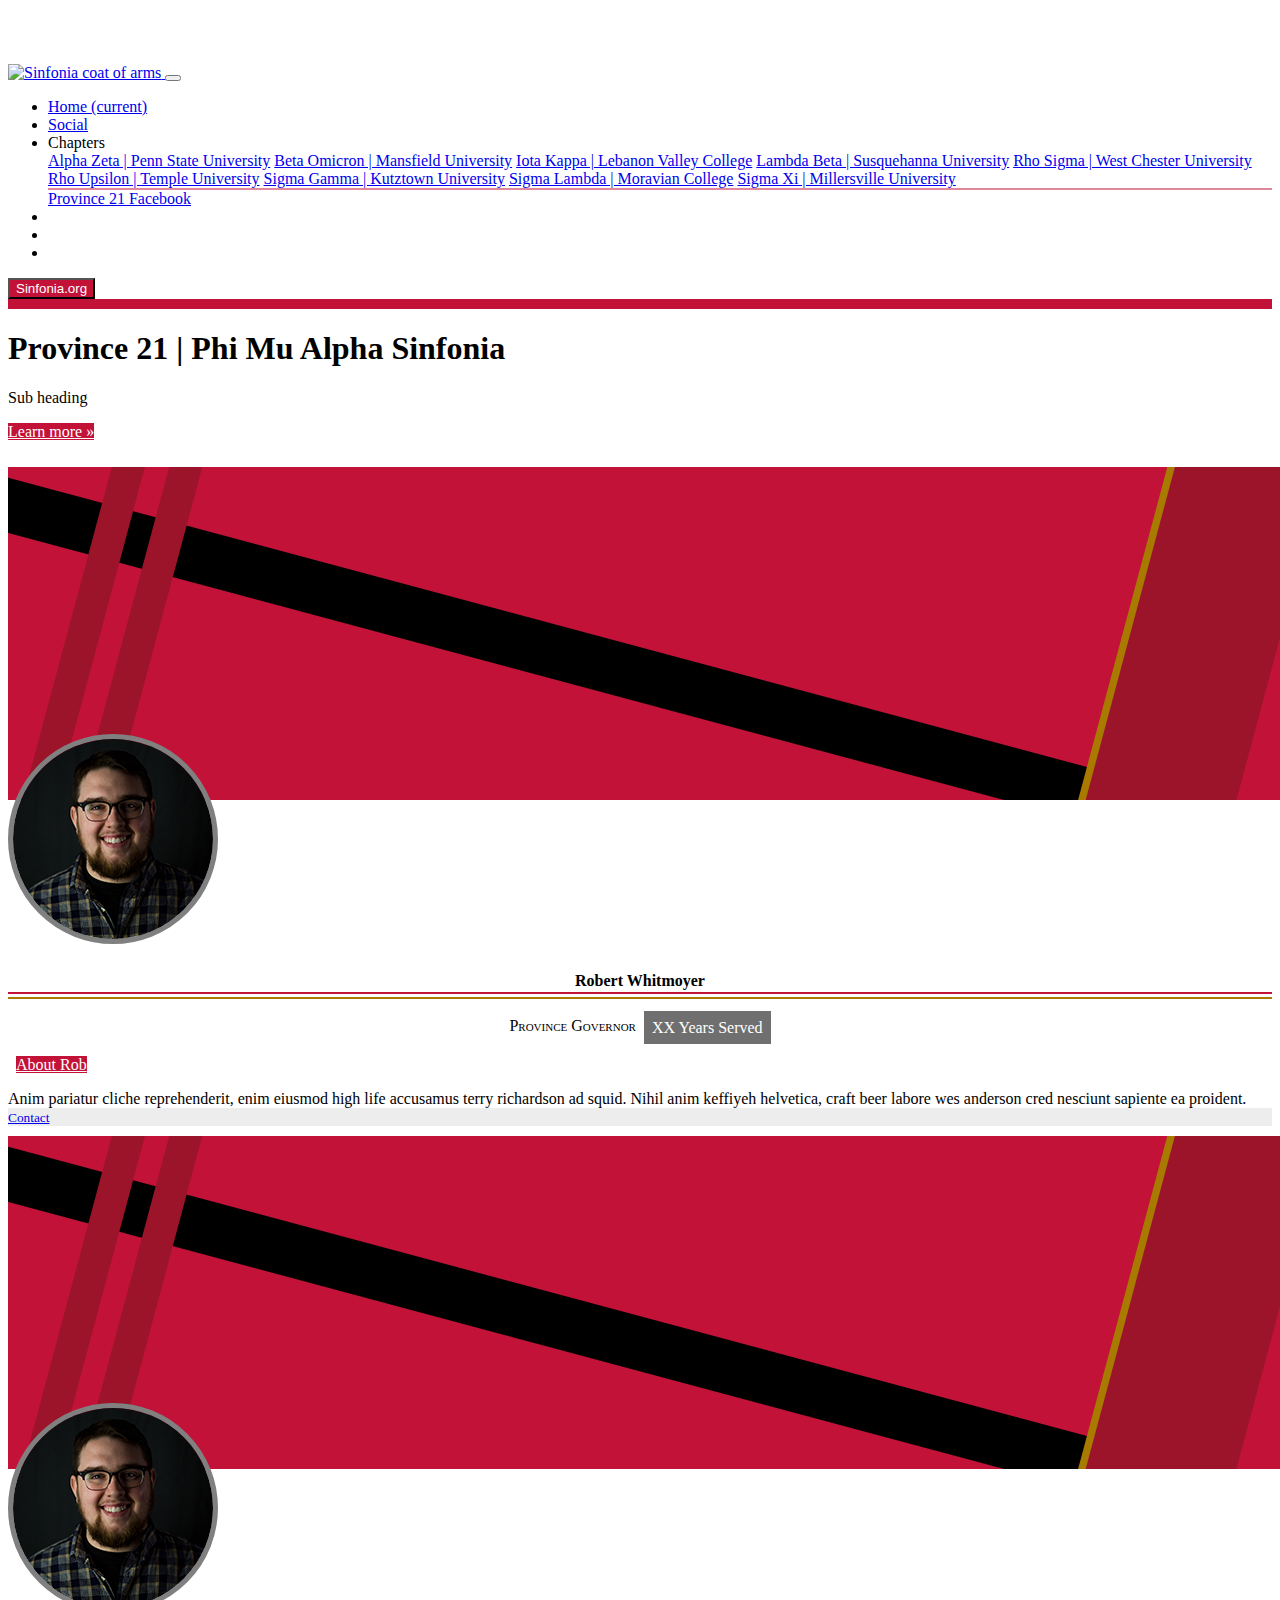
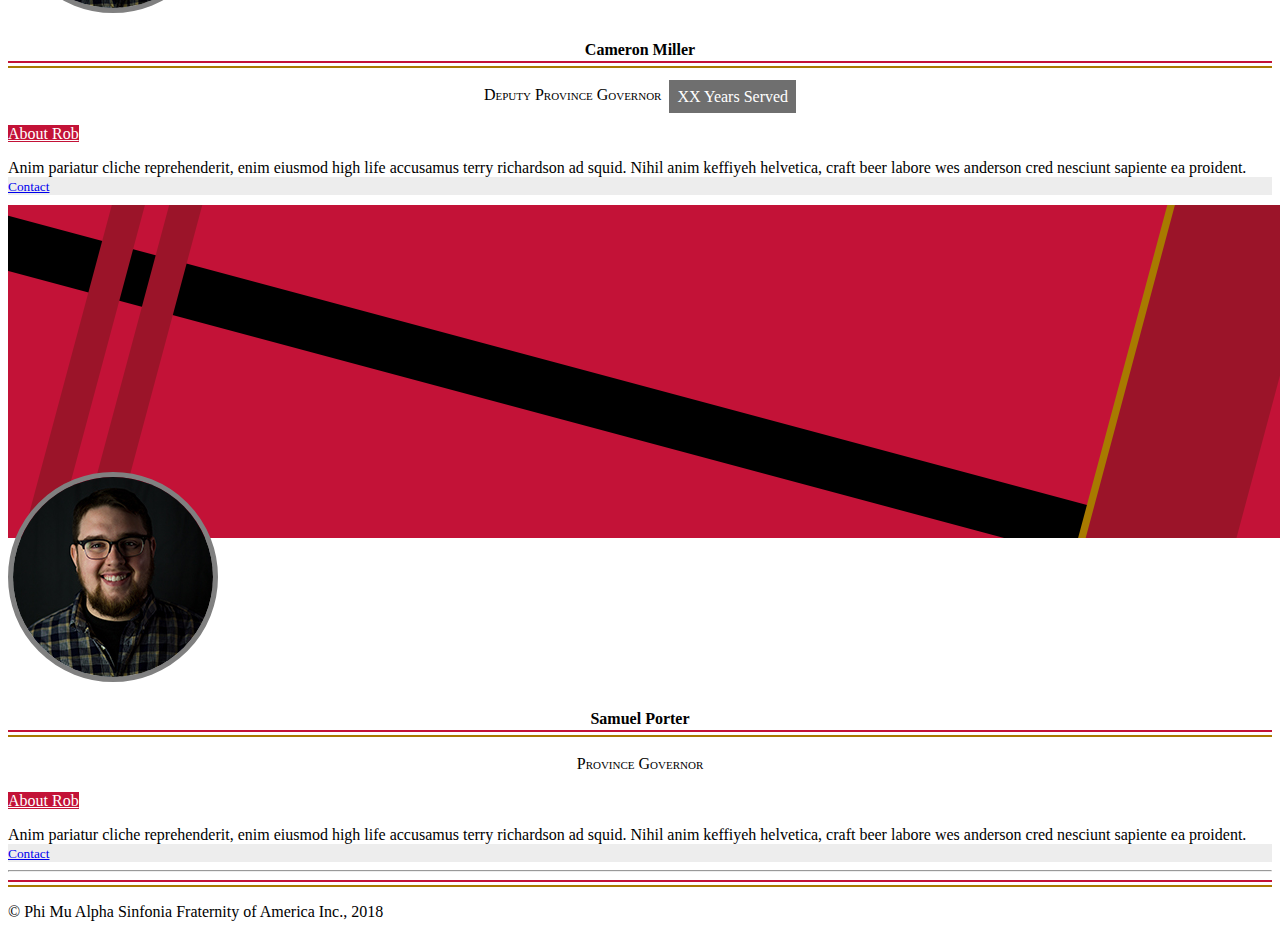
==== leadership.html @ 4810c5d1 "Further Devlopment" ====
<!doctype html>
<html lang="en">

<head>
    <!--Made with Love by Julian Gerace-->
    <meta charset="utf-8">
    <meta name="viewport" content="width=device-width, initial-scale=1, shrink-to-fit=no">
    <meta name="description" content="">
    <link rel="icon" href="/index.html">

    <title>Province 21 | Phi Mu Alpha Sinfonia</title>

    <!-- Bootstrap core CSS -->
    <link rel="stylesheet" href="https://maxcdn.bootstrapcdn.com/bootstrap/4.0.0-beta.3/css/bootstrap.min.css" integrity="sha384-Zug+QiDoJOrZ5t4lssLdxGhVrurbmBWopoEl+M6BdEfwnCJZtKxi1KgxUyJq13dy" crossorigin="anonymous">

    <link rel="stylesheet" href="https://use.typekit.net/lne4xtn.css">

    <link rel="stylesheet" href="stylesheet.css">
    <link rel="stylesheet" href="animate.css">
</head>

<body>
    <!--Navigation bar -->
    <nav class="navbar navbar-expand-md navbar-light fixed-top" style="background-color:white;border-bottom: 10px solid #c31237;">
        <a class="navbar-brand" href="/index.html"><img src="images/Coat-of-Arms.png" width="40" height="auto" alt="Sinfonia coat of arms"> </a>
        <button class="navbar-toggler" type="button" data-toggle="collapse" data-target="#navbarsExampleDefault" aria-controls="navbarsExampleDefault" aria-expanded="false" aria-label="Toggle navigation">
        <span class="navbar-toggler-icon"></span>
      </button>
        <div class="collapse navbar-collapse" id="navbarsExampleDefault">
            <ul class="navbar-nav mr-auto nav-sm">
                <li class="nav-item active">
                    <a class="nav-link" href="#">Home <span class="sr-only">(current)</span></a>
                </li>
                <li class="nav-item">
                    <a class="nav-link" href="social.html">Social</a>
                </li>
                <li class="nav-item dropdown">
                    <a class="nav-link dropdown-toggle" id="dropdown01" data-toggle="dropdown" aria-haspopup="true" aria-expanded="false">Chapters</a>
                    <div class="dropdown-menu" aria-labelledby="dropdown01">
                        <a class="dropdown-item" href="#">Alpha Zeta | Penn State University</a>
                        <a class="dropdown-item" href="#">Beta Omicron | Mansfield University</a>
                        <a class="dropdown-item" href="#">Iota Kappa | Lebanon Valley College</a>
                        <a class="dropdown-item" href="#">Lambda Beta | Susquehanna University</a>
                        <a class="dropdown-item" href="#">Rho Sigma | West Chester University</a>
                        <a class="dropdown-item" href="#">Rho Upsilon | Temple University</a>
                        <a class="dropdown-item" href="#">Sigma Gamma | Kutztown University</a>
                        <a class="dropdown-item" href="#">Sigma Lambda | Moravian College</a>
                        <a class="dropdown-item" href="#">Sigma Xi | Millersville University</a>
                        <div class="dropdown-divider divider-sin"></div>
                        <a class="dropdown-item" href="#">Province 21 Facebook</a>
                    </div>
                </li>
                <li class="nav-item">&nbsp;</li>
                <li class="nav-item">&nbsp;</li>
                <li class="nav-item"><a href="http://www.sinfonia.org" class="nav-item nav-sm-li">Sinfonia.org</a></li>
            </ul>
            <div class="nav-sm-btn"><a href="http://www.sinfonia.org"><button class="btn btn-sin">Sinfonia.org</button></a></div>
        </div>
    </nav>
    <!-- End Nav -->

    <main role="main">

        <!-- Jumbotron -->
        <div class="jumbotron">
            <div class="container">
                <h1 class="display-3">Province 21 | Phi Mu Alpha Sinfonia</h1>
                <p>Sub heading</p>
                <p><a class="btn btn-sin btn-lg" href="#" role="button">Learn more &raquo;</a></p>
            </div>
        </div>


        <!--People cards -->

        <div class="container">
            <div class="row">
                <div class="col-12 col-md-6" style="padding-top:10px;">
                    <div class="card text-center">
                        <img class="card-img-top" src="images/sinf-background.png" alt="card background">
                        <div class="card-block">
                            <img class="card-img-profile" src="images/Annual Photo.jpg" alt="Robert Whitmoyer">
                            <h4 class="card-title card-name">Robert Whitmoyer<br>
                                <hr class="hr-red">
                                <hr class="hr-gold">
                            </h4>
                            <p class="card-text card-position">Province Governor&nbsp;&nbsp;<span class="badge badge-sin">XX Years Served</span></p>
                            <p class="text-left">&nbsp;&nbsp;<a class="btn btn-sin" data-toggle="collapse" href="#rob-bio" aria-expanded="false" aria-controls="collapseExample">About Rob</a></p>
                            <div class="collapse" id="rob-bio">
                                <div class="card card-block">
                                    Anim pariatur cliche reprehenderit, enim eiusmod high life accusamus terry richardson ad squid. Nihil anim keffiyeh helvetica, craft beer labore wes anderson cred nesciunt sapiente ea proident.
                                </div>
                            </div>
                        </div>
                        <a href="mailto:#">
                            <div class="card-footer">
                                <small class="text-muted">Contact</small></div>
                        </a>
                    </div>
                </div>
				<div class="col-12 col-md-6" style="padding-top:10px;">
                    <div class="card text-center">
                        <img class="card-img-top" src="images/sinf-background.png" alt="card background">
                        <div class="card-block">
                            <img class="card-img-profile" src="images/Annual Photo.jpg" alt="Robert Whitmoyer">
                            <h4 class="card-title card-name">Cameron Miller<br>
                                <hr class="hr-red">
                                <hr class="hr-gold">
                            </h4>
                            <p class="card-text card-position">Deputy Province Governor&nbsp;&nbsp;<span class="badge badge-sin">XX Years Served</span></p>
                            <p><a class="btn btn-sin" data-toggle="collapse" href="#cameron-bio" aria-expanded="false" aria-controls="collapseExample">About Rob</a></p>
                            <div class="collapse" id="cameron-bio">
                                <div class="card card-block">
                                    Anim pariatur cliche reprehenderit, enim eiusmod high life accusamus terry richardson ad squid. Nihil anim keffiyeh helvetica, craft beer labore wes anderson cred nesciunt sapiente ea proident.
                                </div>
                            </div>
                        </div>
                        <a href="mailto:#">
                            <div class="card-footer">
                                <small class="text-muted">Contact</small></div>
                        </a>
                    </div>
                </div>
				<div class="col-12 col-md-6" style="padding-top:10px;">
                    <div class="card text-center">
                        <img class="card-img-top" src="images/sinf-background.png" alt="card background">
                        <div class="card-block">
                            <img class="card-img-profile" src="images/Annual Photo.jpg" alt="Robert Whitmoyer">
                            <h4 class="card-title card-name">Samuel Porter<br>
                                <hr class="hr-red">
                                <hr class="hr-gold">
                            </h4>
                            <p class="card-text card-position">Province Governor</p>
                            <p><a class="btn btn-sin" data-toggle="collapse" href="#sam-bio" aria-expanded="false" aria-controls="collapseExample">About Rob</a></p>
                            <div class="collapse" id="sam-bio">
                                <div class="card card-block">
                                    Anim pariatur cliche reprehenderit, enim eiusmod high life accusamus terry richardson ad squid. Nihil anim keffiyeh helvetica, craft beer labore wes anderson cred nesciunt sapiente ea proident.
                                </div>
                            </div>
                        </div>
                        <a href="mailto:#">
                            <div class="card-footer">
                                <small class="text-muted">Contact</small></div>
                        </a>
                    </div>
                </div>
            </div>
            <!-- # -->
            <div class="container">
                <div class="row">
                    <div class="col-12">
                        <hr>
                    </div>
                </div>
                <div class="row">
                    <div class="col-12"></div>
                </div>
            </div>
        </div>
    </main>
    <!--Footer -->
    <hr class="hr-red">
    <hr class="hr-gold">
    <footer class="container">
        <p>&copy; Phi Mu Alpha Sinfonia Fraternity of America Inc., 2018</p>
    </footer>


    <script src="wow.js"></script>
    <script>
        new WOW().init();
    </script>
    <script src="https://code.jquery.com/jquery-3.2.1.slim.min.js" integrity="sha384-KJ3o2DKtIkvYIK3UENzmM7KCkRr/rE9/Qpg6aAZGJwFDMVNA/GpGFF93hXpG5KkN" crossorigin="anonymous"></script>
    <script src="https://cdnjs.cloudflare.com/ajax/libs/popper.js/1.12.9/umd/popper.min.js" integrity="sha384-ApNbgh9B+Y1QKtv3Rn7W3mgPxhU9K/ScQsAP7hUibX39j7fakFPskvXusvfa0b4Q" crossorigin="anonymous"></script>
    <script src="https://maxcdn.bootstrapcdn.com/bootstrap/4.0.0-beta.3/js/bootstrap.min.js" integrity="sha384-a5N7Y/aK3qNeh15eJKGWxsqtnX/wWdSZSKp+81YjTmS15nvnvxKHuzaWwXHDli+4" crossorigin="anonymous"></script>
</body>

</html>
---- stylesheet.css ----
@charset "UTF-8";

body {
    padding-top: 3.5rem
}

h1,h3 {
    font-family: "priori-sans"
}

.btn-sin {
    background-color: #c31237;
    color: #fff
}

.btn-sin:hover {
    background-color: #9c2c43;
    color: #fff
}

.hr-gold,.hr-red {
    background-color: #c31237;
    height: 2px;
    border: 0;
    padding: 0;
    margin: 2px 0 0
}

.hr-gold {
    background-color: #a87a00;
    margin: 3px 0 0
}

.divider-sin {
    background-color: rgba(196, 18, 57, .5);
    height: 2px
}

.shadow,.shadow-nohover {
    box-shadow: 0 2px 4px -1px rgba(0, 0, 0, .2), 0 4px 5px 0 rgba(0, 0, 0, .14), 0 1px 10px 0 rgba(0, 0, 0, .12);
    transition: box-shadow .08s cubic-bezier(.4, 0, .2, 1)
}

.shadow-nohover {
    transition: box-shadow .28s cubic-bezier(.4, 0, .2, 1)
}

.card-bg {
    background-color: #fff
}

@media only screen and (max-width:768px) {
    .nav-sm {
        text-align: center
    }

    .nav-sm-btn {
        display: none
    }

    .nav-sm-li {
        color: #fff;
        background-color: #c31237;
        padding: 8px 20px;
        border-radius: 5px
    }

    .nav-sm-li:hover {
        color: #fff;
        text-decoration: none;
        background-color: #951832
    }

    .card-img-top {
        border-radius: 0
    }

    .card-img-profile {
        max-width: 100%;
        border-radius: 50%;
        margin-top: -100px;
        margin-bottom: -5px;
        border: 5px solid gray
    }
}

@media only screen and (min-width:768px) {
    .nav-sm-li {
        display: none
    }

    .card-img-profile {
        max-width: 50%;
        border-radius: 50%;
        margin-top: -30px;
        margin-bottom: -5px;
        border: 3px solid gray
    }
}

@media only screen and (min-width:992px) {
    .card-img-top {
        border-radius: 0
    }

    .card-img-profile {
        max-width: 100%;
        border-radius: 50%;
        margin-top: -70px;
        margin-bottom: -5px;
        border: 5px solid gray
    }
}

.workshop {
    color: #fff;
    text-align: center;
    background: url(images/sinf-background.png);
    background-size: cover;
    background-position: center;
    padding-top: 100px;
    padding-bottom: 100px
}
.card-name {
    text-align: center;
    padding-top: 8px
}

.card-position {
    font-variant-caps: small-caps;
    text-align: center;
    margin-top: -3px;
    padding-bottom: 3px
}

.card-footer {
    background-color: #ededed
}

.card-footer:hover {
	background-color: #D3D3D3;
}

.card-link, .card-link:hover {
	color:#181818;
	text-decoration: none;
}

.badge-sin {
	background-color:#6F6F6F;
	color:#fff;
	font-weight: normal;
	font-variant: normal;
	vertical-align: middle;
	padding: 8px;
}

.hideme {
    opacity: 0
}
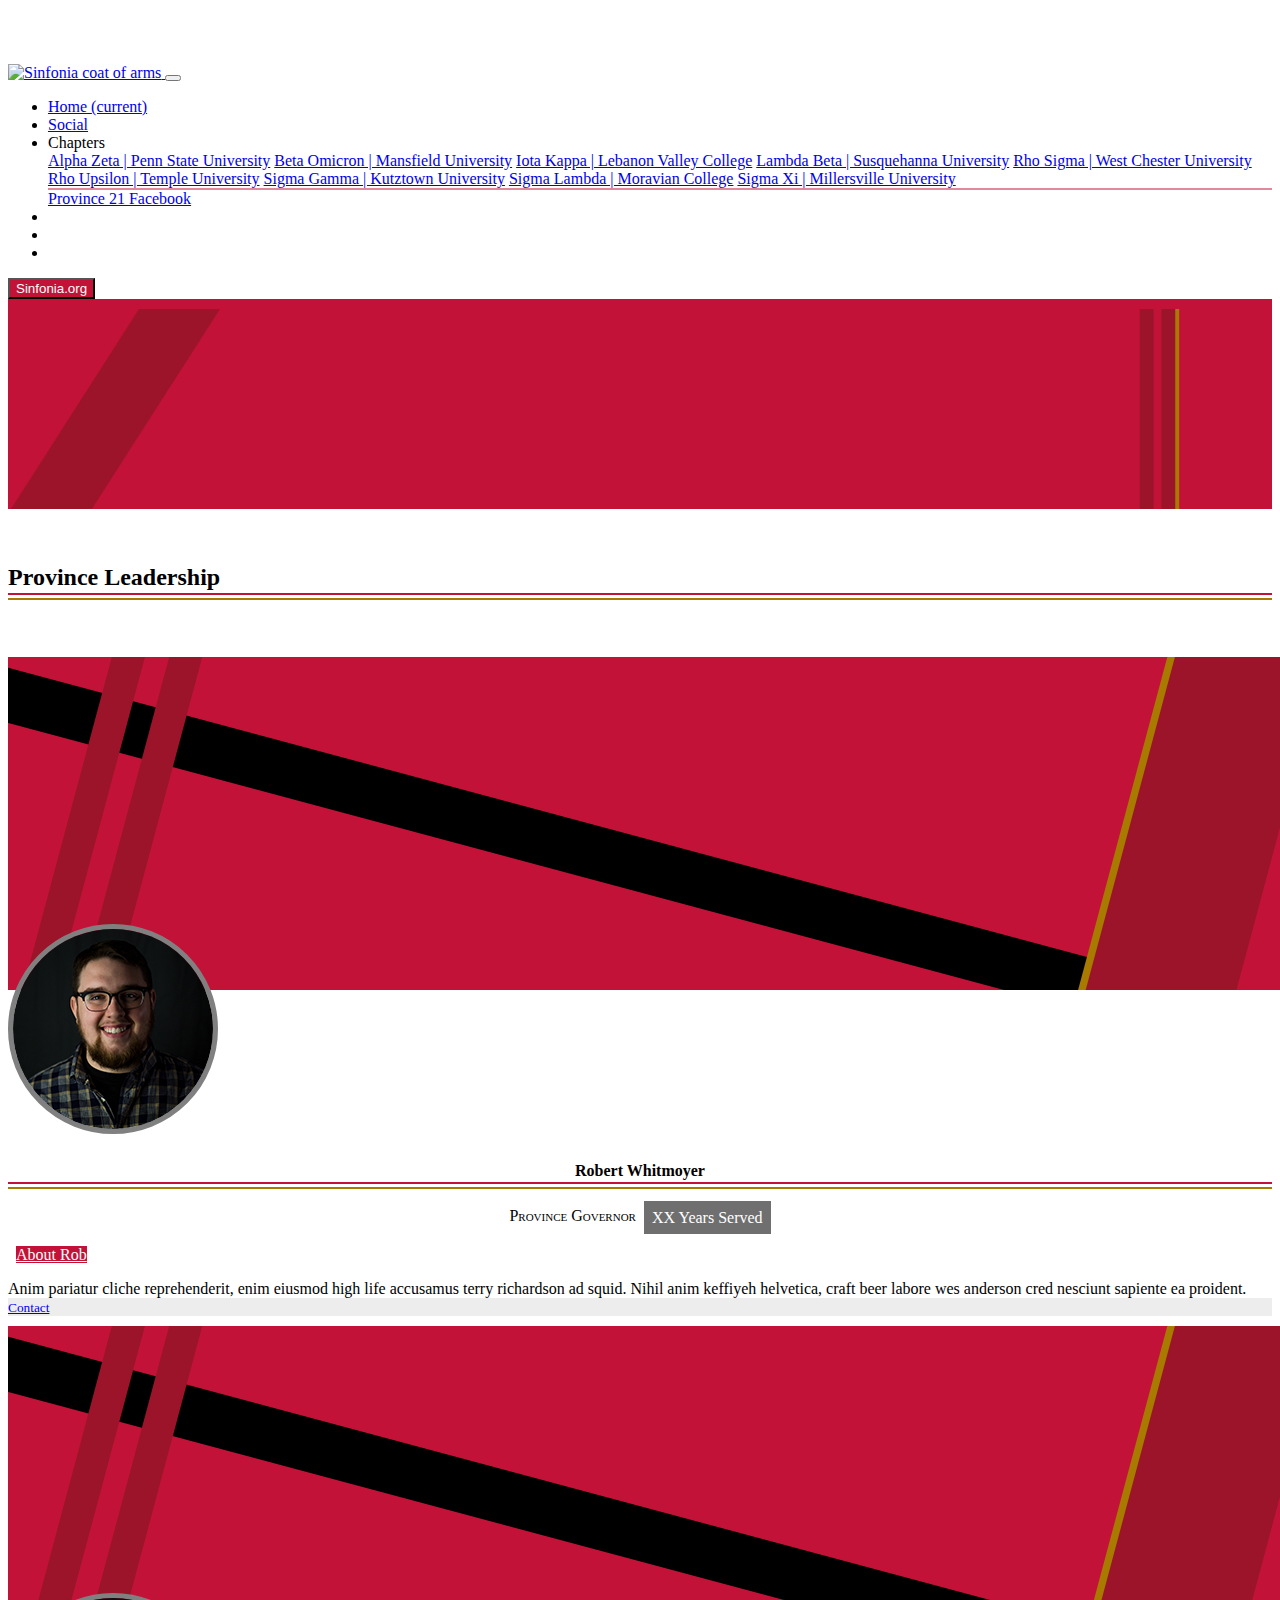
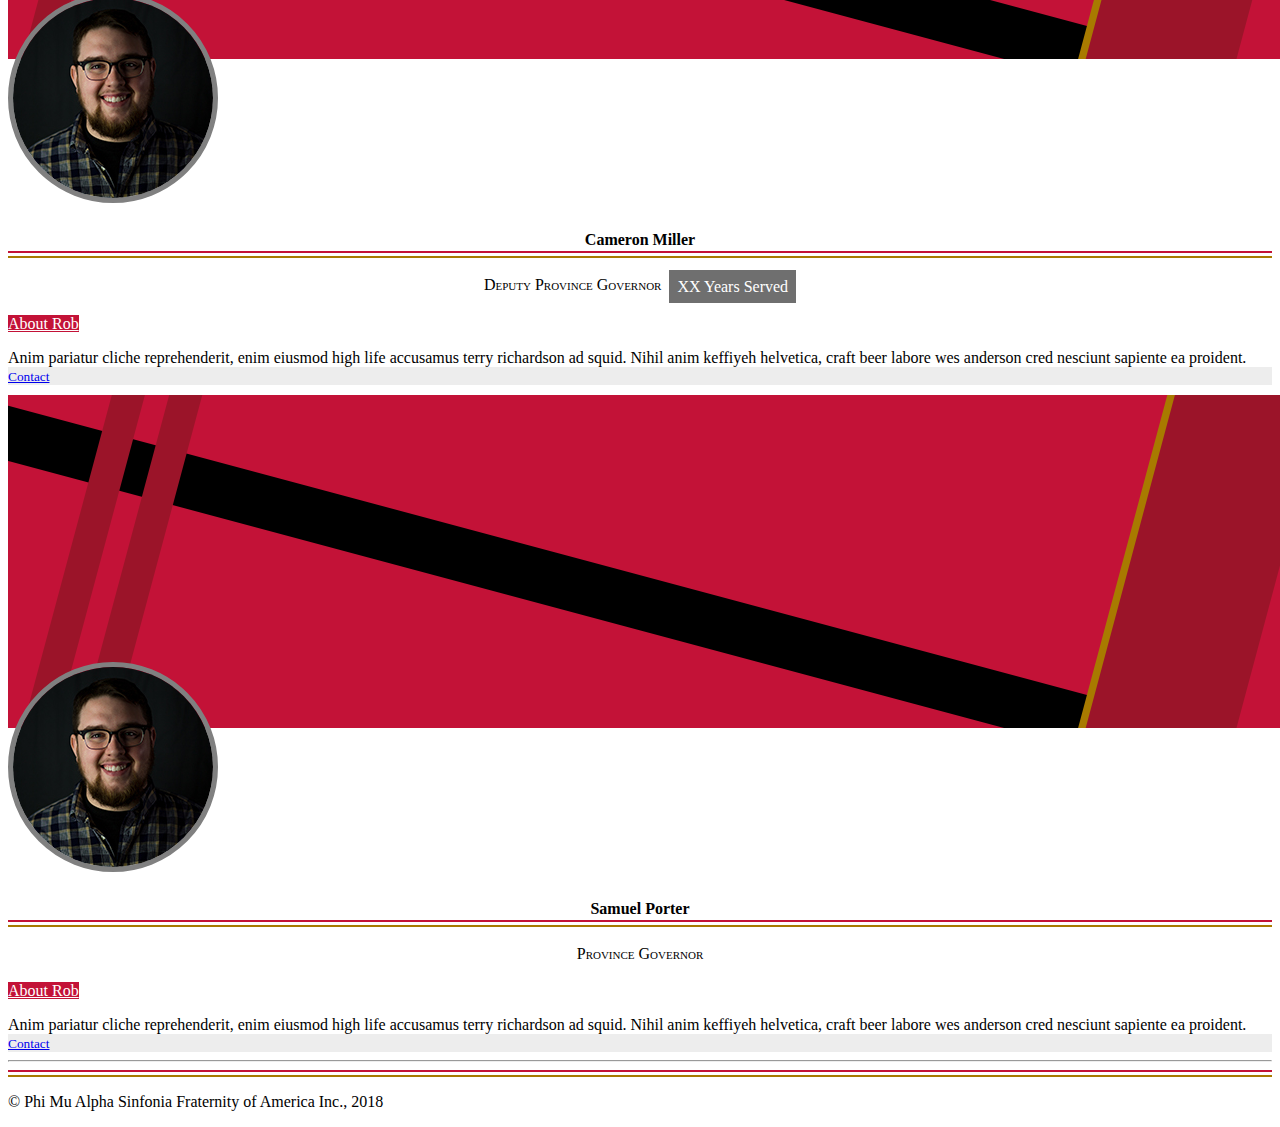
==== commit 782eb736: "style unification" ====
--- a/leadership.html
+++ b/leadership.html
@@ -62,17 +62,19 @@
     <main role="main">
 
         <!-- Jumbotron -->
-        <div class="jumbotron">
+        <div class="workshop">
             <div class="container">
-                <h1 class="display-3">Province 21 | Phi Mu Alpha Sinfonia</h1>
-                <p>Sub heading</p>
-                <p><a class="btn btn-sin btn-lg" href="#" role="button">Learn more &raquo;</a></p>
+                
             </div>
         </div>
 
 
         <!--People cards -->
-
+<div class="container">
+			<div class="row">
+				<div class="col-12" style="padding-top:35px;"><h2 class="text-center">Province Leadership<br><hr class="hr-red"><hr class="hr-gold"><br></h2></div>
+			</div>
+        </div>
         <div class="container">
             <div class="row">
                 <div class="col-12 col-md-6" style="padding-top:10px;">
--- a/stylesheet.css
+++ b/stylesheet.css
@@ -16,6 +16,16 @@
 .btn-sin:hover {
     background-color: #9c2c43;
     color: #fff
+}
+
+.btn-sin-inverse {
+    background-color: white;
+    color:#1a1a1a;
+}
+
+.btn-sin-inverse:hover {
+    background-color: #9c2c43;
+    color:white;
 }
 
 .hr-gold,.hr-red {
@@ -115,12 +125,33 @@
 .workshop {
     color: #fff;
     text-align: center;
+    background: url(images/workshop.png);
+    background-size: cover;
+    background-position: center;
+    padding-top: 100px;
+    padding-bottom: 100px;
+}
+
+.jumb-photo {
+    color: #fff;
+    text-align: center;
+    background: url(images/cover-compressor.jpg);
+    background-size: cover;
+    background-position: center;
+    padding-top: 100px;
+    padding-bottom: 100px
+}
+
+.social {
+    color: #fff;
+    text-align: center;
     background: url(images/sinf-background.png);
     background-size: cover;
     background-position: center;
     padding-top: 100px;
     padding-bottom: 100px
 }
+
 .card-name {
     text-align: center;
     padding-top: 8px
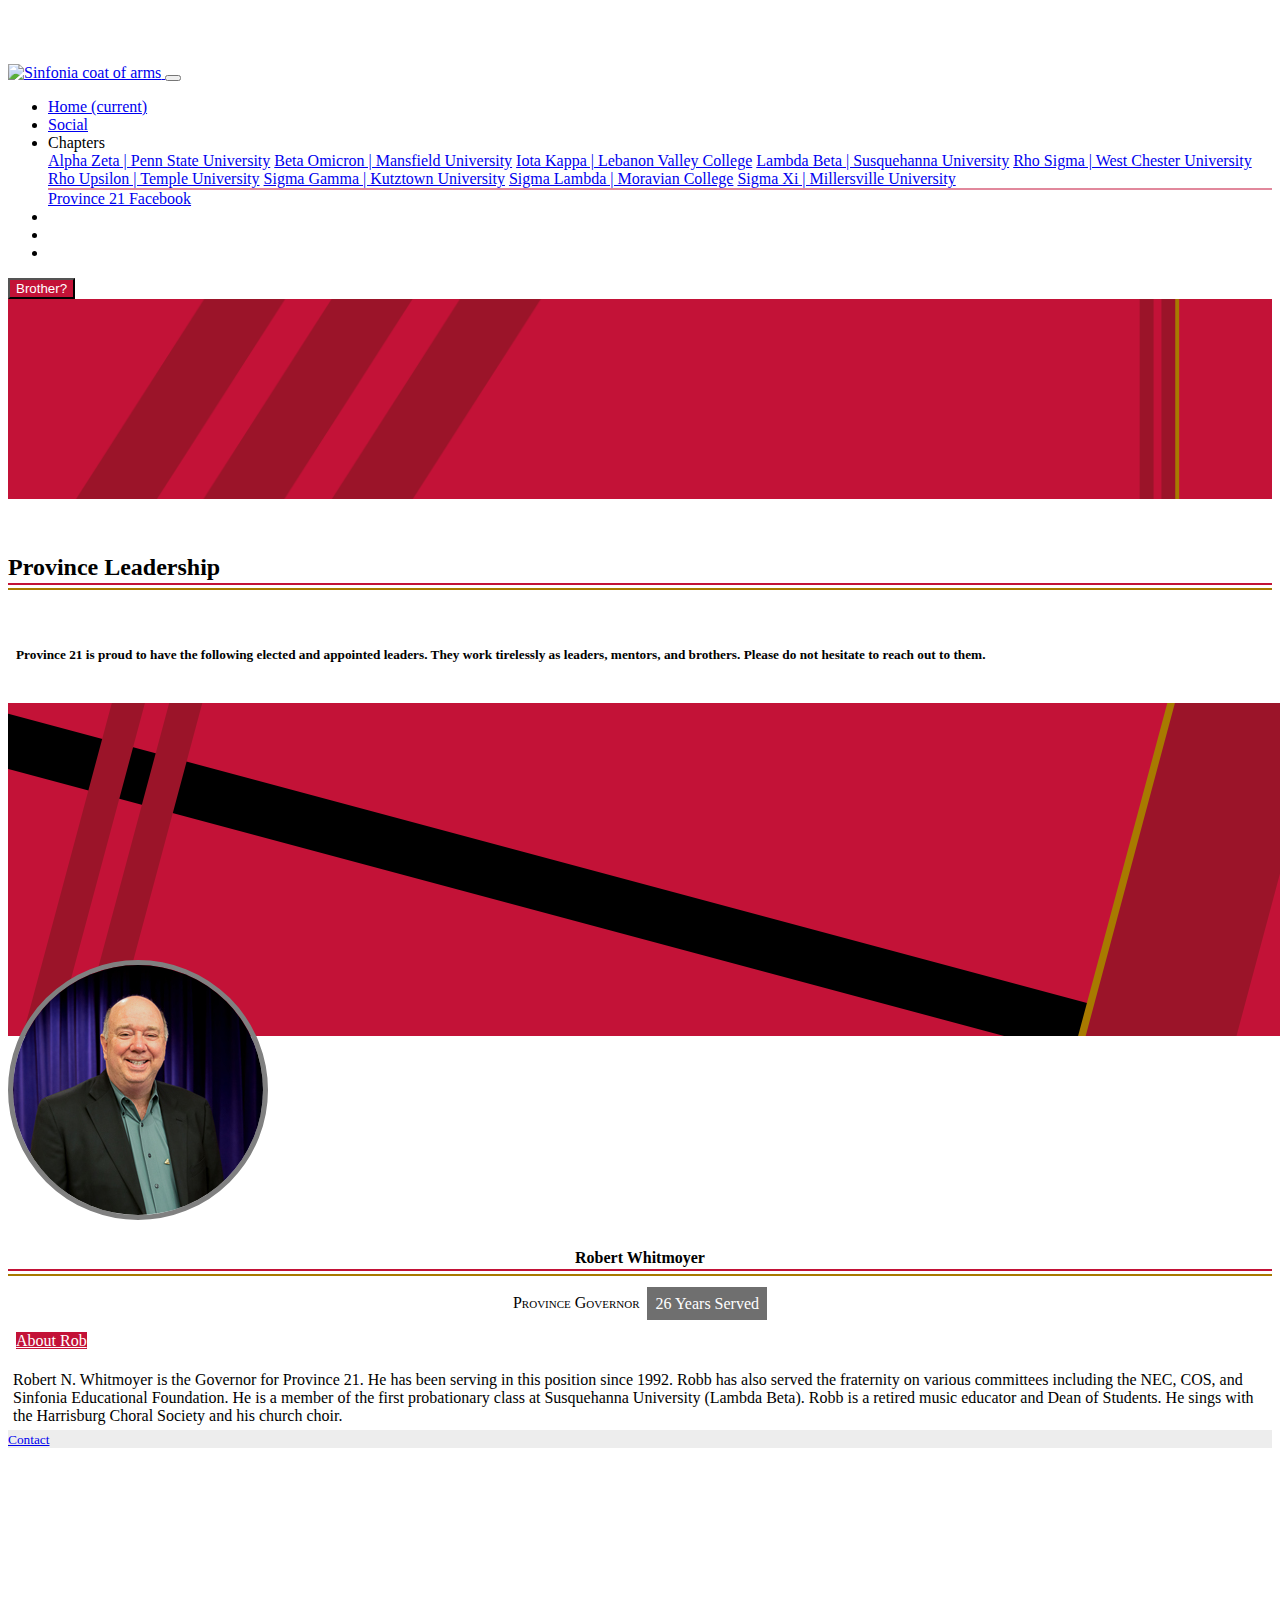
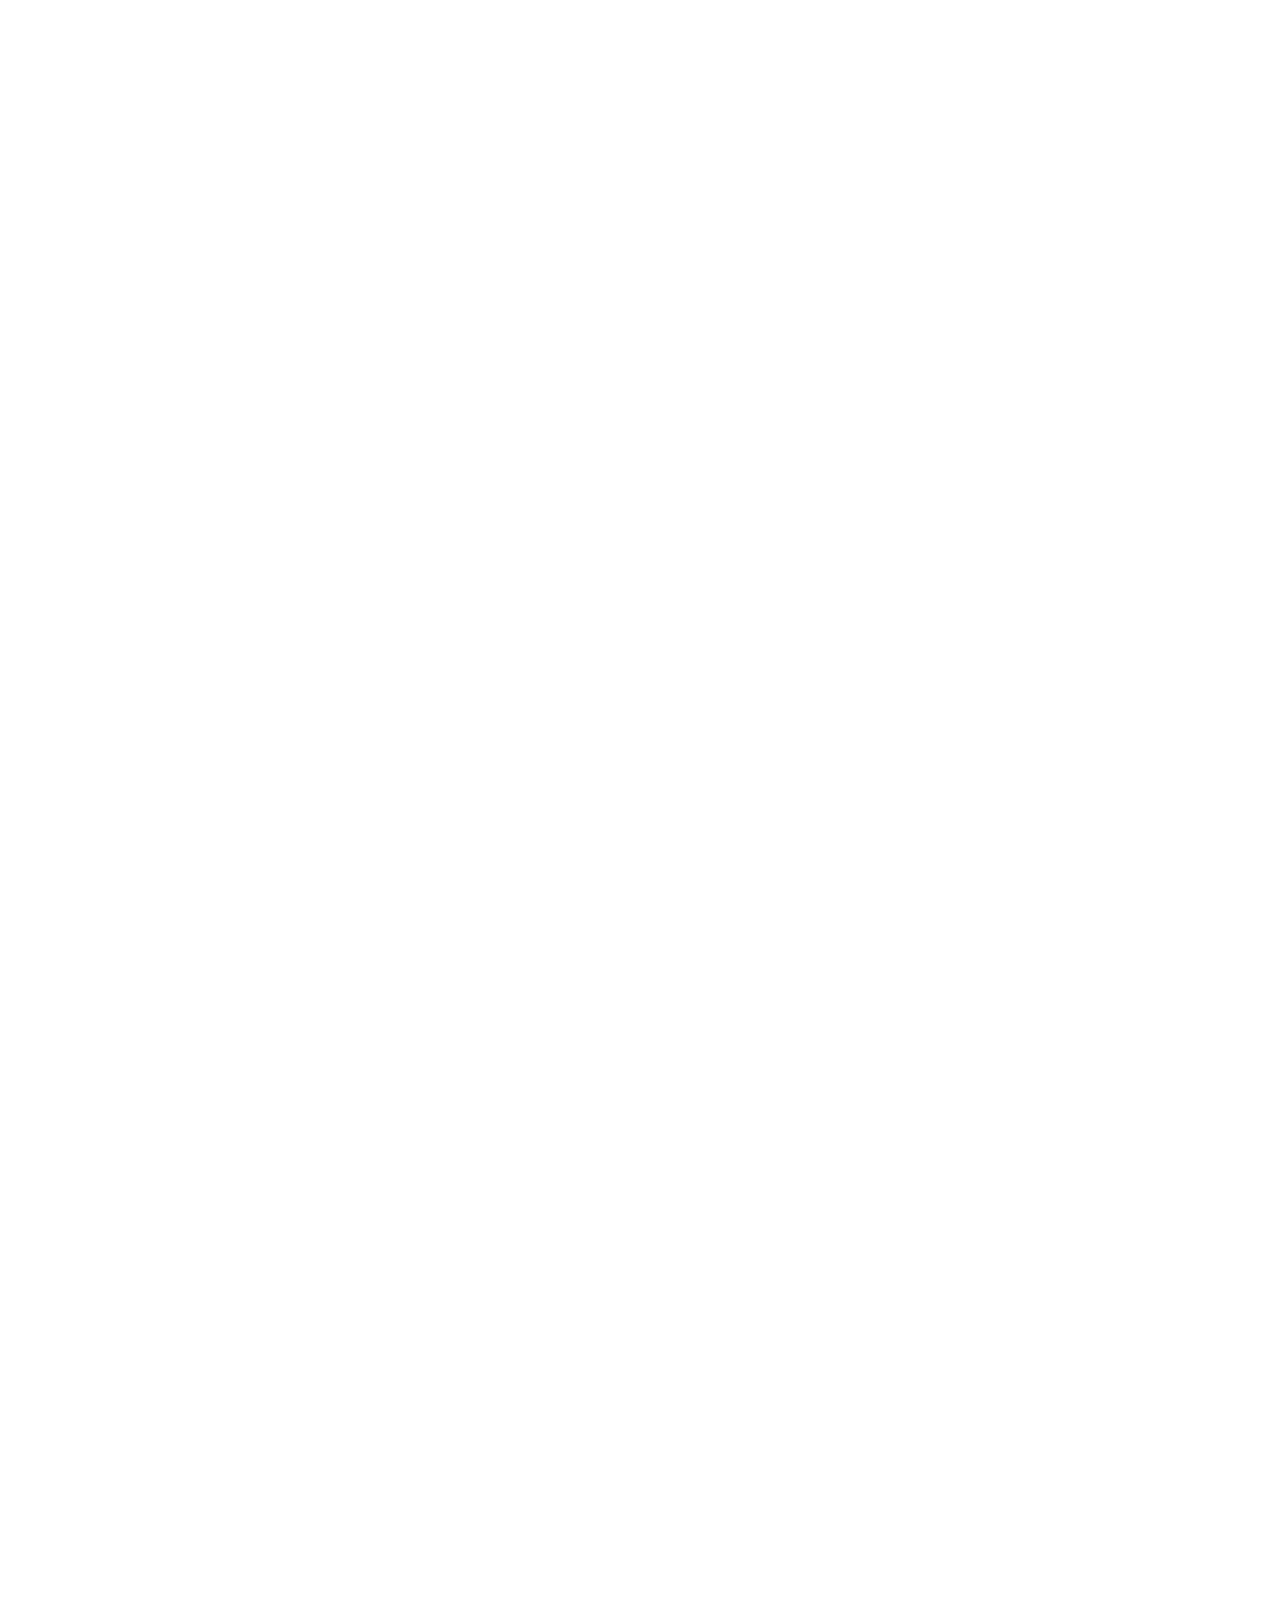
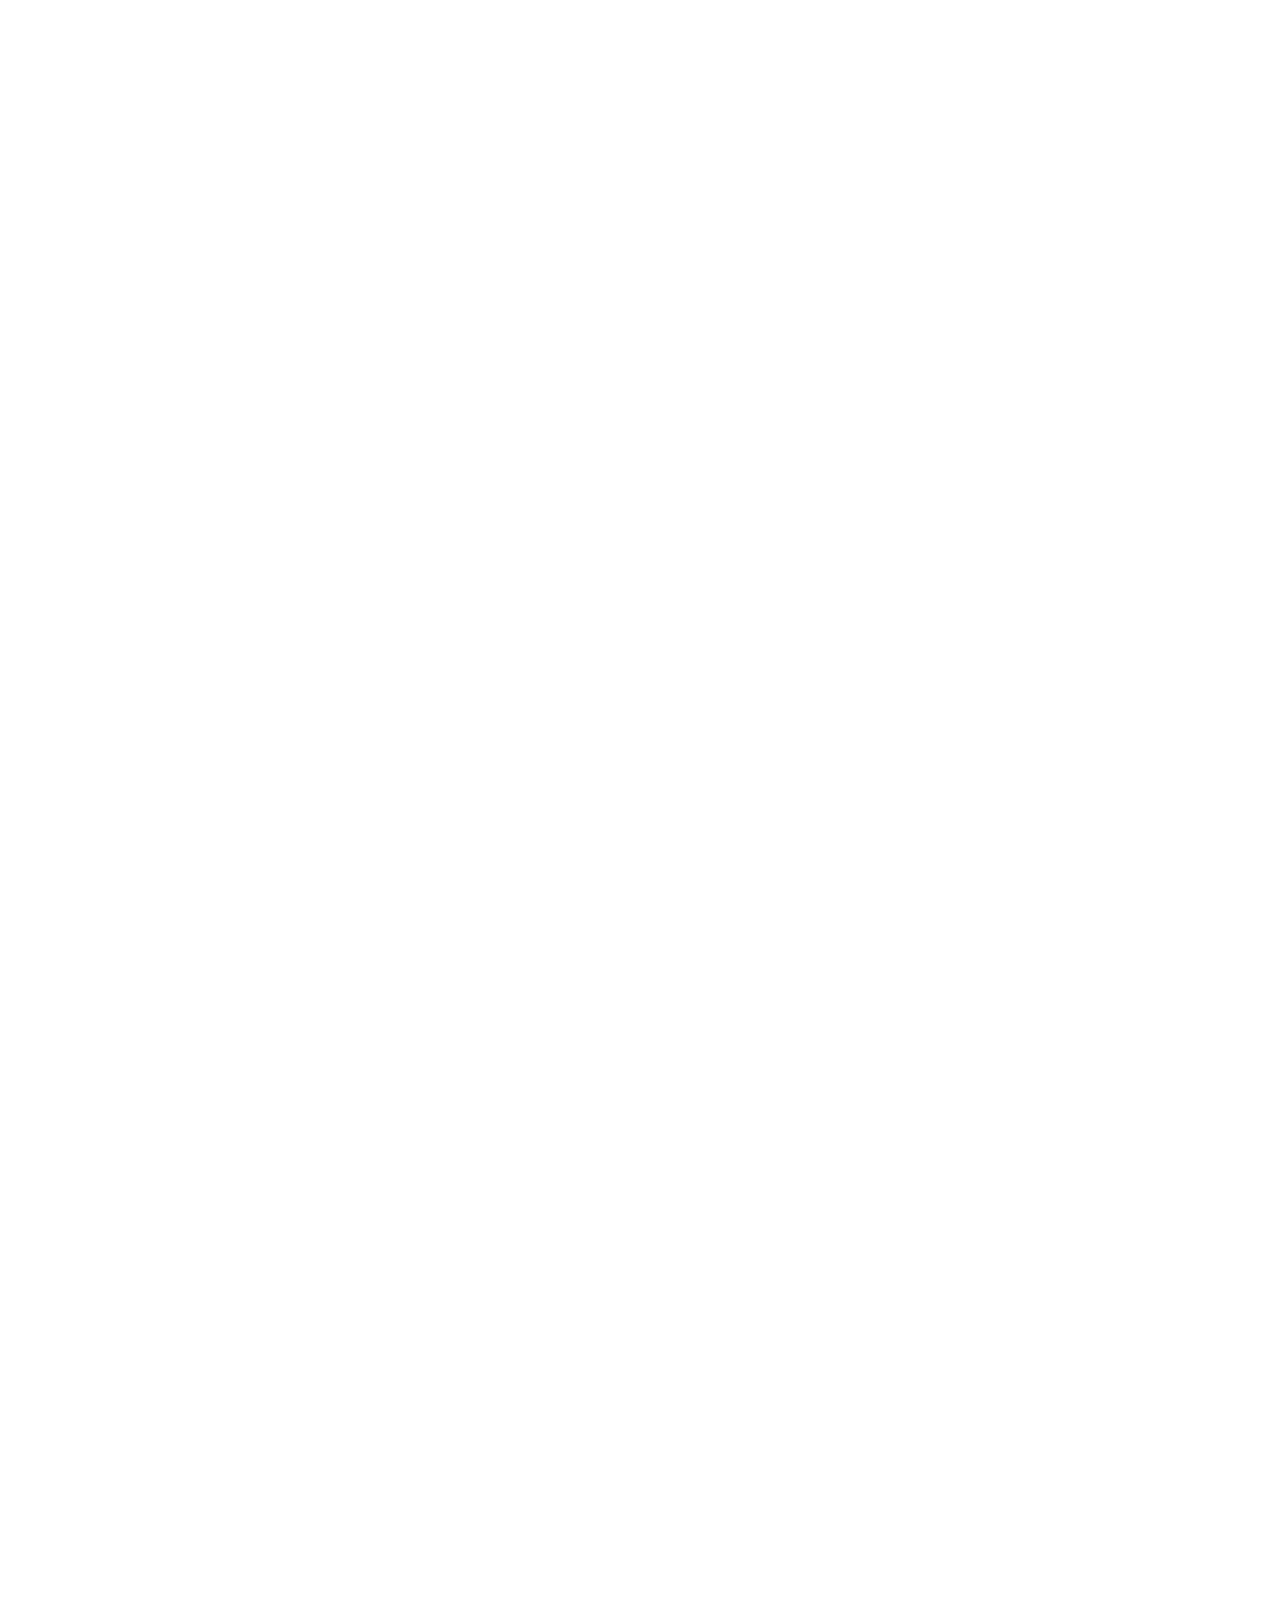
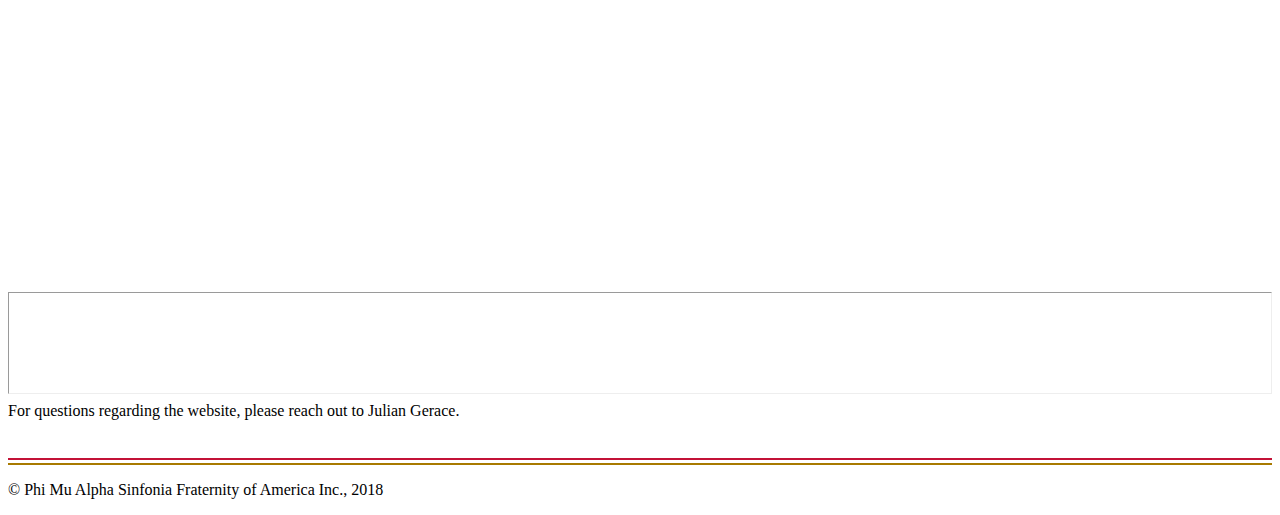
==== commit 5de792ed: "polish and added leadership photos" ====
--- a/leadership.html
+++ b/leadership.html
@@ -21,15 +21,15 @@
 
 <body>
     <!--Navigation bar -->
-    <nav class="navbar navbar-expand-md navbar-light fixed-top" style="background-color:white;border-bottom: 10px solid #c31237;">
+    <nav class="navbar navbar-expand-md navbar-light fixed-top" style="background-color:white;">
         <a class="navbar-brand" href="/index.html"><img src="images/Coat-of-Arms.png" width="40" height="auto" alt="Sinfonia coat of arms"> </a>
         <button class="navbar-toggler" type="button" data-toggle="collapse" data-target="#navbarsExampleDefault" aria-controls="navbarsExampleDefault" aria-expanded="false" aria-label="Toggle navigation">
-        <span class="navbar-toggler-icon"></span>
-      </button>
+            <span class="navbar-toggler-icon"></span>
+        </button>
         <div class="collapse navbar-collapse" id="navbarsExampleDefault">
             <ul class="navbar-nav mr-auto nav-sm">
-                <li class="nav-item active">
-                    <a class="nav-link" href="#">Home <span class="sr-only">(current)</span></a>
+                <li class="nav-item ">
+                    <a class="nav-link" href="index.html">Home <span class="sr-only">(current)</span></a>
                 </li>
                 <li class="nav-item">
                     <a class="nav-link" href="social.html">Social</a>
@@ -37,24 +37,28 @@
                 <li class="nav-item dropdown">
                     <a class="nav-link dropdown-toggle" id="dropdown01" data-toggle="dropdown" aria-haspopup="true" aria-expanded="false">Chapters</a>
                     <div class="dropdown-menu" aria-labelledby="dropdown01">
-                        <a class="dropdown-item" href="#">Alpha Zeta | Penn State University</a>
-                        <a class="dropdown-item" href="#">Beta Omicron | Mansfield University</a>
-                        <a class="dropdown-item" href="#">Iota Kappa | Lebanon Valley College</a>
-                        <a class="dropdown-item" href="#">Lambda Beta | Susquehanna University</a>
-                        <a class="dropdown-item" href="#">Rho Sigma | West Chester University</a>
-                        <a class="dropdown-item" href="#">Rho Upsilon | Temple University</a>
-                        <a class="dropdown-item" href="#">Sigma Gamma | Kutztown University</a>
-                        <a class="dropdown-item" href="#">Sigma Lambda | Moravian College</a>
-                        <a class="dropdown-item" href="#">Sigma Xi | Millersville University</a>
+                        <a class="dropdown-item" href="https://www.facebook.com/phimualphasinfoniaAZ/" target="_blank">Alpha Zeta | Penn State University</a>
+                        <a class="dropdown-item" href="http://mansfield.sinfonia.org" target="_blank">Beta Omicron | Mansfield University</a>
+                        <a class="dropdown-item" href="https://www.facebook.com/iotakappapma/" target="_blank">Iota Kappa | Lebanon Valley College</a>
+                        <a class="dropdown-item" href="https://www.facebook.com/phimualpha.lambdabeta/" target="_blank">Lambda Beta | Susquehanna University</a>
+                        <a class="dropdown-item" href="https://www.facebook.com/PMA-Rho-Sigma-West-Chester-University-744252319112344/" target="_blank">Rho Sigma | West Chester University</a>
+                        <a class="dropdown-item" href="https://www.facebook.com/Phi-Mu-Alpha-Sinfonia-Rho-Upsilon-Chapter-272113266137345/" target="_blank">Rho Upsilon | Temple University</a>
+                        <a class="dropdown-item" href="https://www.facebook.com/SinfoniaSG/" target="_blank">Sigma Gamma | Kutztown University</a>
+                        <a class="dropdown-item" href="https://www.facebook.com/MoCoSinfonia/" target="_blank">Sigma Lambda | Moravian College</a>
+                        <a class="dropdown-item" href="https://www.facebook.com/villesinfonia/" target="_blank">Sigma Xi | Millersville University</a>
                         <div class="dropdown-divider divider-sin"></div>
-                        <a class="dropdown-item" href="#">Province 21 Facebook</a>
+                        <a class="dropdown-item" href="https://www.facebook.com/Sinfonia21/" target="_blank">Province 21 Facebook</a>
                     </div>
                 </li>
                 <li class="nav-item">&nbsp;</li>
                 <li class="nav-item">&nbsp;</li>
-                <li class="nav-item"><a href="http://www.sinfonia.org" class="nav-item nav-sm-li">Sinfonia.org</a></li>
+                <li class="nav-item"><a href="https://brothers.province21.com" class="nav-item nav-sm-li">Brother?</a></li>
             </ul>
-            <div class="nav-sm-btn"><a href="http://www.sinfonia.org"><button class="btn btn-sin">Sinfonia.org</button></a></div>
+            <div class="nav-sm-btn">
+                <a href="https://brothers.province21.com">
+                    <button class="btn btn-sin">Brother?</button>
+                </a>
+            </div>
         </div>
     </nav>
     <!-- End Nav -->
@@ -62,7 +66,7 @@
     <main role="main">
 
         <!-- Jumbotron -->
-        <div class="workshop">
+        <div class="workshop animated fadeIn">
             <div class="container">
                 
             </div>
@@ -70,47 +74,48 @@
 
 
         <!--People cards -->
-<div class="container">
+<div class="container animated fadeIn">
 			<div class="row">
-				<div class="col-12" style="padding-top:35px;"><h2 class="text-center">Province Leadership<br><hr class="hr-red"><hr class="hr-gold"><br></h2></div>
+				<div class="col-12" style="padding-top:35px;"><h2 class="text-center">Province Leadership<br><hr class="hr-red"><hr class="hr-gold"><br></h2><h5 style="padding:8px;">Province 21 is proud to have the following elected and appointed leaders. They work tirelessly as leaders, mentors, and brothers. Please do not hesitate to reach out to them.</h5></div>
 			</div>
         </div>
         <div class="container">
             <div class="row">
-                <div class="col-12 col-md-6" style="padding-top:10px;">
-                    <div class="card text-center">
-                        <img class="card-img-top" src="images/sinf-background.png" alt="card background">
-                        <div class="card-block">
-                            <img class="card-img-profile" src="images/Annual Photo.jpg" alt="Robert Whitmoyer">
+                <div class="col-12 col-md-6 wow fadeInUp" style="padding-top:10px;">
+                    <div class="card text-center">
+                        <img class="card-img-top" src="images/sinf-background.png" alt="card background">
+                        <div class="card-block">
+                            <img class="card-img-profile" src="images/rob.jpg" alt="Robert Whitmoyer">
                             <h4 class="card-title card-name">Robert Whitmoyer<br>
                                 <hr class="hr-red">
                                 <hr class="hr-gold">
                             </h4>
-                            <p class="card-text card-position">Province Governor&nbsp;&nbsp;<span class="badge badge-sin">XX Years Served</span></p>
-                            <p class="text-left">&nbsp;&nbsp;<a class="btn btn-sin" data-toggle="collapse" href="#rob-bio" aria-expanded="false" aria-controls="collapseExample">About Rob</a></p>
+                            <p class="card-text card-position">Province Governor&nbsp;&nbsp;<span class="badge badge-sin">26 Years Served</span></p>
+                            <p>&nbsp;&nbsp;<a class="btn btn-sin" data-toggle="collapse" href="#rob-bio" aria-expanded="false" aria-controls="collapseExample">About Rob</a></p>
                             <div class="collapse" id="rob-bio">
-                                <div class="card card-block">
-                                    Anim pariatur cliche reprehenderit, enim eiusmod high life accusamus terry richardson ad squid. Nihil anim keffiyeh helvetica, craft beer labore wes anderson cred nesciunt sapiente ea proident.
-                                </div>
-                            </div>
-                        </div>
-                        <a href="mailto:#">
-                            <div class="card-footer">
-                                <small class="text-muted">Contact</small></div>
-                        </a>
-                    </div>
-                </div>
-				<div class="col-12 col-md-6" style="padding-top:10px;">
-                    <div class="card text-center">
-                        <img class="card-img-top" src="images/sinf-background.png" alt="card background">
-                        <div class="card-block">
-                            <img class="card-img-profile" src="images/Annual Photo.jpg" alt="Robert Whitmoyer">
+                                <div class="card card-block" style="text-align:left;padding:5px;">
+                                    Robert N. Whitmoyer is the Governor for Province 21. 
+He has been serving in this position since 1992. Robb has also served the fraternity on various committees including the NEC, COS, and Sinfonia Educational Foundation. He is a member of the first probationary class at Susquehanna University (Lambda Beta). Robb is a retired music educator and Dean of Students. He sings with the Harrisburg Choral Society and his church choir.
+                                </div>
+                            </div>
+                        </div>
+                        <a href="mailto:#">
+                            <div class="card-footer">
+                                <small class="text-muted">Contact</small></div>
+                        </a>
+                    </div>
+                </div>
+				<div class="col-12 col-md-6 wow fadeInUp" style="padding-top:10px;">
+                    <div class="card text-center">
+                        <img class="card-img-top" src="images/sinf-background.png" alt="card background">
+                        <div class="card-block">
+                            <img class="card-img-profile" src="images/cameron.jpg" alt="Robert Whitmoyer">
                             <h4 class="card-title card-name">Cameron Miller<br>
                                 <hr class="hr-red">
                                 <hr class="hr-gold">
                             </h4>
-                            <p class="card-text card-position">Deputy Province Governor&nbsp;&nbsp;<span class="badge badge-sin">XX Years Served</span></p>
-                            <p><a class="btn btn-sin" data-toggle="collapse" href="#cameron-bio" aria-expanded="false" aria-controls="collapseExample">About Rob</a></p>
+                            <p class="card-text card-position">Deputy Province Governor&nbsp;&nbsp;<span class="badge badge-sin">2 Years Served</span></p>
+                            <p><a class="btn btn-sin" data-toggle="collapse" href="#cameron-bio" aria-expanded="false" aria-controls="collapseExample">About Cameron</a></p>
                             <div class="collapse" id="cameron-bio">
                                 <div class="card card-block">
                                     Anim pariatur cliche reprehenderit, enim eiusmod high life accusamus terry richardson ad squid. Nihil anim keffiyeh helvetica, craft beer labore wes anderson cred nesciunt sapiente ea proident.
@@ -123,20 +128,89 @@
                         </a>
                     </div>
                 </div>
-				<div class="col-12 col-md-6" style="padding-top:10px;">
-                    <div class="card text-center">
-                        <img class="card-img-top" src="images/sinf-background.png" alt="card background">
-                        <div class="card-block">
-                            <img class="card-img-profile" src="images/Annual Photo.jpg" alt="Robert Whitmoyer">
+				<div class="col-12 col-md-6 wow fadeInUp" style="padding-top:10px;">
+                    <div class="card text-center">
+                        <img class="card-img-top" src="images/sinf-background.png" alt="card background">
+                        <div class="card-block">
+                            <img class="card-img-profile" src="images/sam.jpg" alt="Robert Whitmoyer">
                             <h4 class="card-title card-name">Samuel Porter<br>
                                 <hr class="hr-red">
                                 <hr class="hr-gold">
                             </h4>
-                            <p class="card-text card-position">Province Governor</p>
-                            <p><a class="btn btn-sin" data-toggle="collapse" href="#sam-bio" aria-expanded="false" aria-controls="collapseExample">About Rob</a></p>
+                            <p class="card-text card-position">Collegiate Province Representative&nbsp;&nbsp;<span class="badge badge-sin">3 Years Served</span></p>
+                            <p><a class="btn btn-sin" data-toggle="collapse" href="#sam-bio" aria-expanded="false" aria-controls="collapseExample">About Sam</a></p>
                             <div class="collapse" id="sam-bio">
                                 <div class="card card-block">
                                     Anim pariatur cliche reprehenderit, enim eiusmod high life accusamus terry richardson ad squid. Nihil anim keffiyeh helvetica, craft beer labore wes anderson cred nesciunt sapiente ea proident.
+                                </div>
+                            </div>
+                        </div>
+                        <a href="mailto:#">
+                            <div class="card-footer">
+                                <small class="text-muted">Contact</small></div>
+                        </a>
+                    </div>
+                </div>
+                <div class="col-12 col-md-6 wow fadeInUp" style="padding-top:10px;">
+                    <div class="card text-center">
+                        <img class="card-img-top" src="images/sinf-background.png" alt="card background">
+                        <div class="card-block">
+                            <img class="card-img-profile" src="images/quinn.jpg" alt="Robert Whitmoyer">
+                            <h4 class="card-title card-name">Quinn Gingrich<br>
+                                <hr class="hr-red">
+                                <hr class="hr-gold">
+                            </h4>
+                            <p class="card-text card-position">Assistant CPR&nbsp;&nbsp;<span class="badge badge-sin">2 Years Served</span></p>
+                            <p><a class="btn btn-sin" data-toggle="collapse" href="#quinn-bio" aria-expanded="false" aria-controls="collapseExample">About Quinn</a></p>
+                            <div class="collapse" id="quinn-bio">
+                                <div class="card card-block" style="text-align:left;padding:5px;">
+                                    Quinn Gingrich was born and raised in Elizabethtown, Pennsylvania. He is a senior Audio and Music Production and Vocal Performance Double Major at Lebanon Valley College in Annville, PA. He was initiated into the Iota Kappa Chapter of Phi Mu Alpha Sinfonia in March of 2015. <br>Throughout his time in Sinfonia, Quinn has held the positions of Warden/Chaplain/Parliamentarian and President and has attended national events, such as Leadership Institute, and sang in the Men of Song Chorus. After graduating in May of this year, he hopes to get a job working in live audio, working as a concert sound technician.
+                                </div>
+                            </div>
+                        </div>
+                        <a href="mailto:#">
+                            <div class="card-footer">
+                                <small class="text-muted">Contact</small></div>
+                        </a>
+                    </div>
+                </div>
+                <div class="col-12 col-md-6 wow fadeInUp" style="padding-top:10px;">
+                    <div class="card text-center">
+                        <img class="card-img-top" src="images/sinf-background.png" alt="card background">
+                        <div class="card-block">
+                            <img class="card-img-profile" src="images/julian.jpg" alt="Julian Gerace">
+                            <h4 class="card-title card-name">Julian Gerace<br>
+                                <hr class="hr-red">
+                                <hr class="hr-gold">
+                            </h4>
+                            <p class="card-text card-position">Province Historian&nbsp;&nbsp;<span class="badge badge-sin">4 Years Served</span></p>
+                            <p><a class="btn btn-sin" data-toggle="collapse" href="#julian-bio" aria-expanded="false" aria-controls="collapseExample">About Julian</a></p>
+                            <div class="collapse" id="julian-bio">
+                                <div class="card card-block">
+                                    Anim pariatur cliche reprehenderit, enim eiusmod high life accusamus terry richardson ad squid. Nihil anim keffiyeh helvetica, craft beer labore wes anderson cred nesciunt sapiente ea proident.
+                                </div>
+                            </div>
+                        </div>
+                        <a href="mailto:#">
+                            <div class="card-footer">
+                                <small class="text-muted">Contact</small></div>
+                        </a>
+                    </div>
+                </div>
+                <div class="col-12 col-md-6 wow fadeInUp" style="padding-top:10px;">
+                    <div class="card text-center">
+                        <img class="card-img-top" src="images/sinf-background.png" alt="card background">
+                        <div class="card-block">
+                            <img class="card-img-profile" src="images/coleman.jpg" alt="Robert Whitmoyer">
+                            <h4 class="card-title card-name">Coleman Lidle<br>
+                                <hr class="hr-red">
+                                <hr class="hr-gold">
+                            </h4>
+                            <p class="card-text card-position">Province Music Director&nbsp;&nbsp;<span class="badge badge-sin">2 Years Served</span></p>
+                            <p><a class="btn btn-sin" data-toggle="collapse" href="#coleman-bio" aria-expanded="false" aria-controls="collapseExample">About Coleman</a></p>
+                            <div class="collapse" id="coleman-bio">
+                                <div class="card card-block" style="text-align:left;padding:5px;">
+                                    Coleman A. Lidle hails from Hershey, Pennsylvania. He is a recent graduate of Mansfield University holding a degree in Music Education. He was initiated into Phi Mu Alpha Sinfonia in the spring of 2014. He hopes to audition and work for the Blue Man Group as a profession.
                                 </div>
                             </div>
                         </div>
@@ -151,11 +225,11 @@
             <div class="container">
                 <div class="row">
                     <div class="col-12">
-                        <hr>
+                        <hr style="padding-top:100px;">
                     </div>
                 </div>
                 <div class="row">
-                    <div class="col-12"></div>
+                    <div class="col-12">For questions regarding the website, please reach out to Julian Gerace. <br><br><br></div>
                 </div>
             </div>
         </div>
--- a/stylesheet.css
+++ b/stylesheet.css
@@ -88,7 +88,7 @@
     .card-img-profile {
         max-width: 100%;
         border-radius: 50%;
-        margin-top: -100px;
+        margin-top: -90px;
         margin-bottom: -5px;
         border: 5px solid gray
     }
@@ -102,7 +102,7 @@
     .card-img-profile {
         max-width: 50%;
         border-radius: 50%;
-        margin-top: -30px;
+        margin-top: -50px;
         margin-bottom: -5px;
         border: 3px solid gray
     }
@@ -116,7 +116,7 @@
     .card-img-profile {
         max-width: 100%;
         border-radius: 50%;
-        margin-top: -70px;
+        margin-top: -80px;
         margin-bottom: -5px;
         border: 5px solid gray
     }
